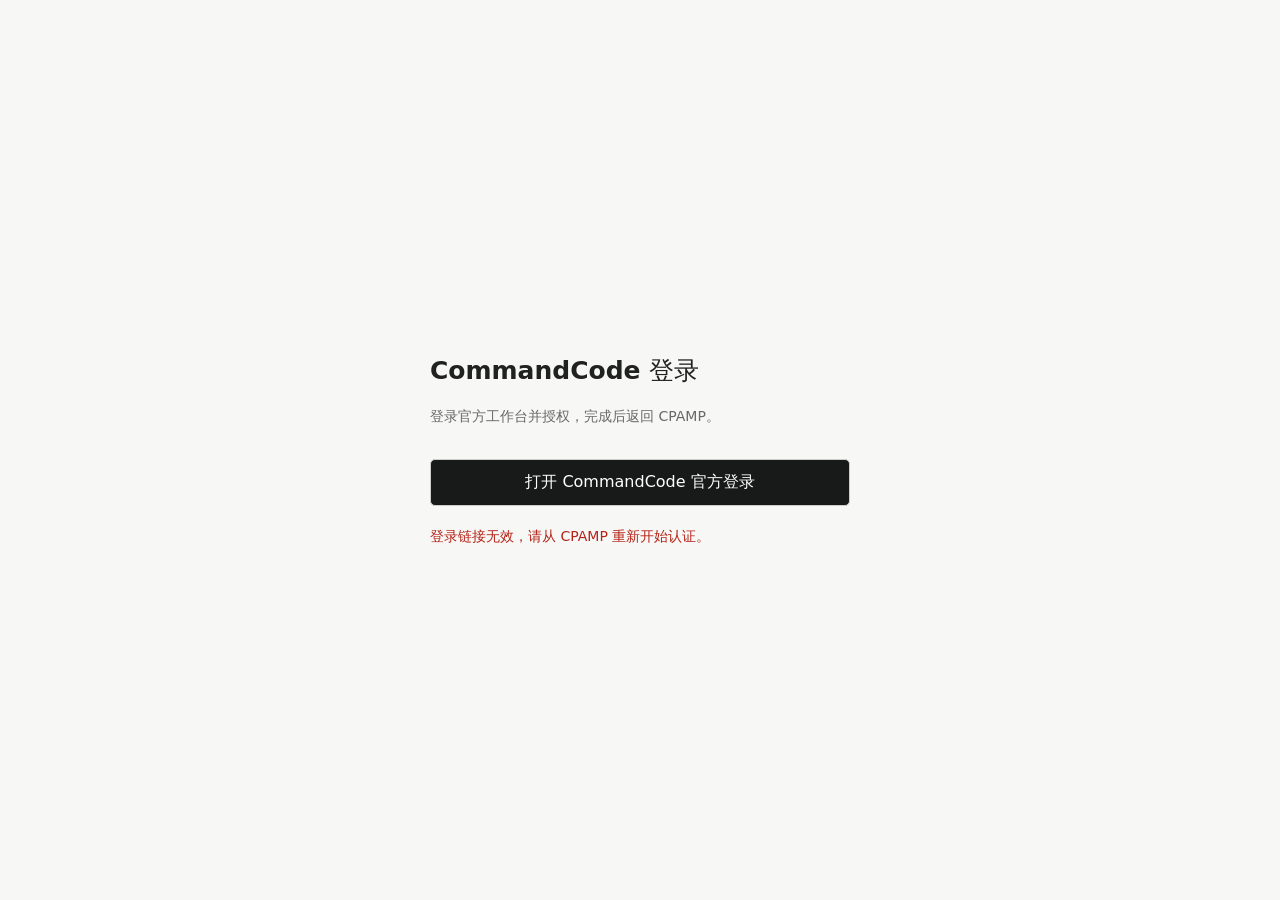
==== internal/bridge/ui/login.html @ df52b6b2 "fix: support native CommandCode authentication and quotas" ====
<!doctype html>
<html lang="zh-CN"><head><meta charset="utf-8"><meta name="viewport" content="width=device-width,initial-scale=1"><meta name="cpa-api-base" content="/v0/management/commandcodebridge"><meta name="referrer" content="no-referrer"><title>CommandCode 登录</title>
<style>
:root{color-scheme:light dark;font-family:system-ui,sans-serif}body{margin:0;min-height:100dvh;display:grid;place-items:center;background:light-dark(#f7f7f5,#131414);color:light-dark(#202121,#eaeaea)}main{width:min(420px,calc(100% - 48px));padding:36px 0}h1{font-size:25px;font-weight:550}p{color:light-dark(#686868,#aaa);line-height:1.8;font-size:14px}a{color:inherit}button{cursor:pointer}button,input,select{box-sizing:border-box;width:100%;padding:12px;font:inherit;border:1px solid light-dark(#ccc,#444);border-radius:5px;background:light-dark(#fff,#222);color:inherit}button{margin-top:16px;background:light-dark(#181919,#eee);color:light-dark(#fff,#111)}label{display:block;margin:18px 0 6px;font-size:13px}details{margin-top:28px;font-size:14px}summary{cursor:pointer}#message{margin-top:18px;overflow-wrap:anywhere}#message.error{color:light-dark(#b42318,#ff9991)}[hidden]{display:none!important}
</style></head><body><main><h1>CommandCode 登录</h1><p id="intro">登录官方工作台并授权，完成后返回 CPAMP。</p><button id="browserLogin">打开 CommandCode 官方登录</button>
<details id="manual"><summary>手动填写 Studio API key</summary><form id="keyForm"><label for="apiKey">Studio API key</label><input id="apiKey" type="password" required autocomplete="off"><div id="managementAuth" hidden><label for="authType">管理认证方式</label><select id="authType"><option value="bearer">CPA 管理密钥</option><option value="x-management-key">CPAMP 管理密钥</option></select><label for="managementKey">管理密钥</label><input id="managementKey" type="password" autocomplete="current-password"></div><button id="submitKey" type="submit">验证并完成认证</button></form></details><p id="message" role="status" aria-live="polite"></p></main>
<script>/*__CPA_AUTH__*/</script><script>
'use strict';
const params=new URLSearchParams(location.search),state=params.get('state')||'',message=document.getElementById('message');
const completed=params.get('completed')==='1';
function show(text,error=false){message.textContent=text;message.classList.toggle('error',error)}
function finish(){document.getElementById('intro').textContent='认证信息已提交，请返回 CPAMP 等待凭证保存。';document.getElementById('browserLogin').hidden=true;document.getElementById('manual').hidden=true;show('可以关闭此页面。')}
if(completed)finish();
else if(params.get('completed')==='cancelled'){document.getElementById('browserLogin').hidden=true;document.getElementById('manual').hidden=true;show('已取消授权，请返回 CPAMP 重新开始认证。',true)}
else if(!state){document.getElementById('browserLogin').disabled=true;document.getElementById('manual').hidden=true;show('登录链接无效，请从 CPAMP 重新开始认证。',true)}
else{
  if(params.get('completed')==='failed')show('认证信息验证失败或登录已失效。可手动重试，或返回 CPAMP 重新开始认证。',true);
  const saved=window.CommandCodeBridgeAuthHeaders?.()||{};
  document.getElementById('managementAuth').hidden=Object.keys(saved).length>0;
  document.getElementById('browserLogin').onclick=()=>{
    const callback=new URL(location.href);callback.pathname=callback.pathname.replace(/\/login\/?$/,'/callback');callback.search='';callback.hash='';
    const official=new URL('https://commandcode.ai/studio/auth/cli');official.searchParams.set('callback',callback.href);official.searchParams.set('state',state);official.searchParams.set('mode','redirect');location.assign(official.href);
  };
  document.getElementById('keyForm').onsubmit=async event=>{
    event.preventDefault();const submit=document.getElementById('submitKey');submit.disabled=true;
    try{
      const headers={...(window.CommandCodeBridgeAuthHeaders?.()||{}),'Content-Type':'application/json'};
      const key=document.getElementById('managementKey').value.trim();if(key){delete headers.Authorization;delete headers['X-Management-Key'];const type=document.getElementById('authType').value;headers[type==='x-management-key'?'X-Management-Key':'Authorization']=type==='x-management-key'?key:'Bearer '+key}
      const base=document.querySelector('meta[name="cpa-api-base"]').content;
      const response=await fetch(new URL(base+'/auth/complete',location.origin),{method:'POST',headers,body:JSON.stringify({state,api_key:document.getElementById('apiKey').value}),signal:AbortSignal.timeout(20000)});
      const data=await response.json();if(!response.ok){if(response.status===401||response.status===403)document.getElementById('managementAuth').hidden=false;throw new Error(data.error||'认证失败')}
      document.getElementById('apiKey').value='';document.getElementById('managementKey').value='';finish();
    }catch(error){show(error.message||'认证失败，请重试。',true)}finally{submit.disabled=false}
  };
}
</script></body></html>
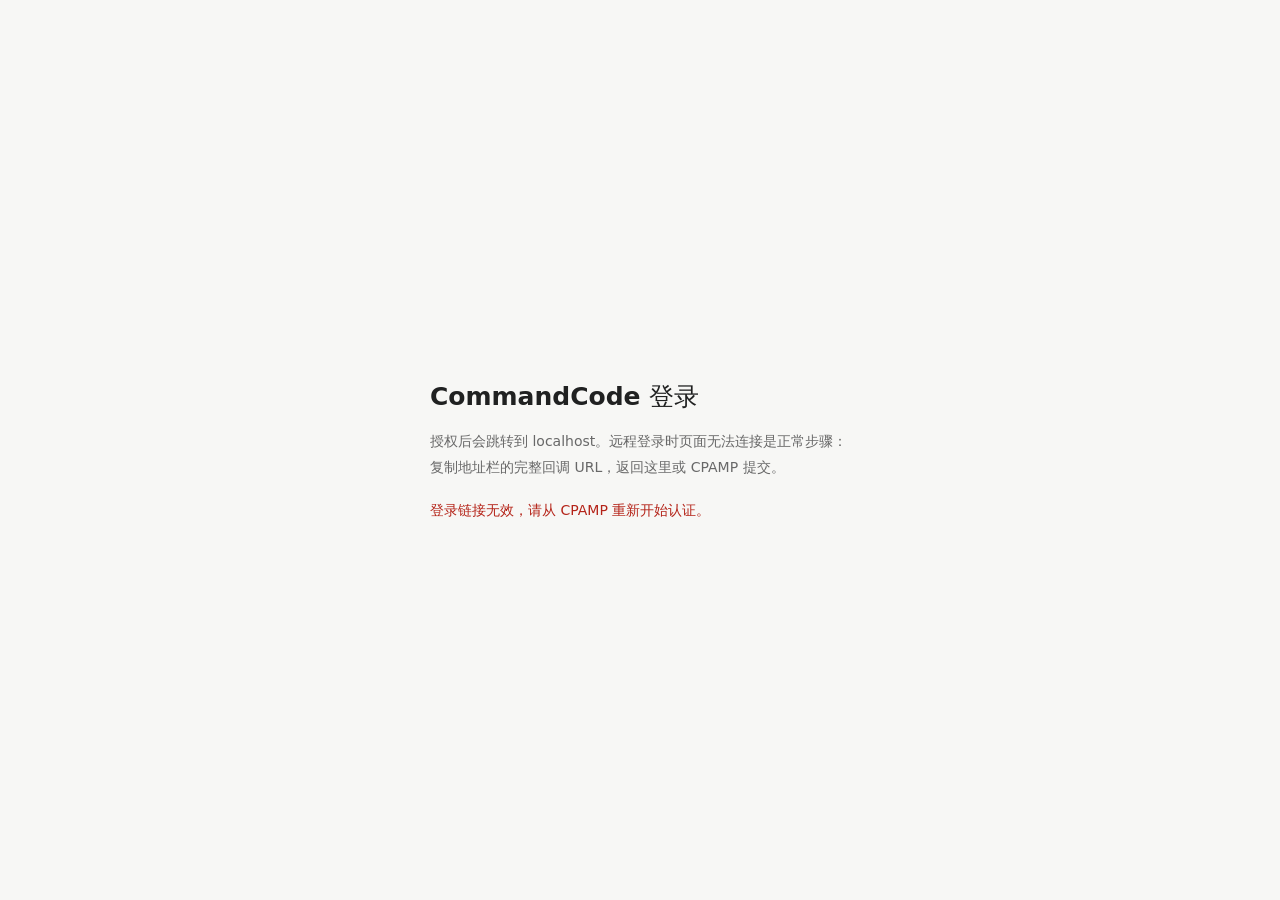
==== commit 7e139e2d: "fix: use native localhost callback handoff for remote CommandCode OAuth" ====
--- a/internal/bridge/ui/login.html
+++ b/internal/bridge/ui/login.html
@@ -2,35 +2,39 @@
 <html lang="zh-CN"><head><meta charset="utf-8"><meta name="viewport" content="width=device-width,initial-scale=1"><meta name="cpa-api-base" content="/v0/management/commandcodebridge"><meta name="referrer" content="no-referrer"><title>CommandCode 登录</title>
 <style>
 :root{color-scheme:light dark;font-family:system-ui,sans-serif}body{margin:0;min-height:100dvh;display:grid;place-items:center;background:light-dark(#f7f7f5,#131414);color:light-dark(#202121,#eaeaea)}main{width:min(420px,calc(100% - 48px));padding:36px 0}h1{font-size:25px;font-weight:550}p{color:light-dark(#686868,#aaa);line-height:1.8;font-size:14px}a{color:inherit}button{cursor:pointer}button,input,select{box-sizing:border-box;width:100%;padding:12px;font:inherit;border:1px solid light-dark(#ccc,#444);border-radius:5px;background:light-dark(#fff,#222);color:inherit}button{margin-top:16px;background:light-dark(#181919,#eee);color:light-dark(#fff,#111)}label{display:block;margin:18px 0 6px;font-size:13px}details{margin-top:28px;font-size:14px}summary{cursor:pointer}#message{margin-top:18px;overflow-wrap:anywhere}#message.error{color:light-dark(#b42318,#ff9991)}[hidden]{display:none!important}
-</style></head><body><main><h1>CommandCode 登录</h1><p id="intro">登录官方工作台并授权，完成后返回 CPAMP。</p><button id="browserLogin">打开 CommandCode 官方登录</button>
-<details id="manual"><summary>手动填写 Studio API key</summary><form id="keyForm"><label for="apiKey">Studio API key</label><input id="apiKey" type="password" required autocomplete="off"><div id="managementAuth" hidden><label for="authType">管理认证方式</label><select id="authType"><option value="bearer">CPA 管理密钥</option><option value="x-management-key">CPAMP 管理密钥</option></select><label for="managementKey">管理密钥</label><input id="managementKey" type="password" autocomplete="current-password"></div><button id="submitKey" type="submit">验证并完成认证</button></form></details><p id="message" role="status" aria-live="polite"></p></main>
+</style></head><body><main><h1>CommandCode 登录</h1><p id="intro">授权后会跳转到 localhost。远程登录时页面无法连接是正常步骤：复制地址栏的完整回调 URL，返回这里或 CPAMP 提交。</p><button id="browserLogin">打开 CommandCode 官方登录</button>
+<form id="callbackForm"><label for="callbackUrl">完整 localhost 回调 URL</label><input id="callbackUrl" type="password" required autocomplete="off"><button id="submitCallback" type="submit">提交回调 URL</button></form>
+<div id="managementAuth" hidden><label for="authType">管理认证方式</label><select id="authType"><option value="bearer">CPA 管理密钥</option><option value="x-management-key">CPAMP 管理密钥</option></select><label for="managementKey">管理密钥</label><input id="managementKey" type="password" autocomplete="current-password"></div>
+<details id="manual"><summary>手动填写 Studio API key</summary><form id="keyForm"><label for="apiKey">Studio API key</label><input id="apiKey" type="password" required autocomplete="off"><button id="submitKey" type="submit">验证并完成认证</button></form></details><p id="message" role="status" aria-live="polite"></p></main>
 <script>/*__CPA_AUTH__*/</script><script>
 'use strict';
 const params=new URLSearchParams(location.search),state=params.get('state')||'',message=document.getElementById('message');
 const completed=params.get('completed')==='1';
 function show(text,error=false){message.textContent=text;message.classList.toggle('error',error)}
-function finish(){document.getElementById('intro').textContent='认证信息已提交，请返回 CPAMP 等待凭证保存。';document.getElementById('browserLogin').hidden=true;document.getElementById('manual').hidden=true;show('可以关闭此页面。')}
+function hideForms(){for(const id of ['browserLogin','callbackForm','managementAuth','manual'])document.getElementById(id).hidden=true}
+function finish(){document.getElementById('intro').textContent='认证信息已提交，请返回 CPAMP 等待凭证保存。';hideForms();show('可以关闭此页面。')}
 if(completed)finish();
-else if(params.get('completed')==='cancelled'){document.getElementById('browserLogin').hidden=true;document.getElementById('manual').hidden=true;show('已取消授权，请返回 CPAMP 重新开始认证。',true)}
-else if(!state){document.getElementById('browserLogin').disabled=true;document.getElementById('manual').hidden=true;show('登录链接无效，请从 CPAMP 重新开始认证。',true)}
+else if(params.get('completed')==='cancelled'){hideForms();show('已取消授权，请返回 CPAMP 重新开始认证。',true)}
+else if(!state){hideForms();show('登录链接无效，请从 CPAMP 重新开始认证。',true)}
 else{
   if(params.get('completed')==='failed')show('认证信息验证失败或登录已失效。可手动重试，或返回 CPAMP 重新开始认证。',true);
   const saved=window.CommandCodeBridgeAuthHeaders?.()||{};
   document.getElementById('managementAuth').hidden=Object.keys(saved).length>0;
   document.getElementById('browserLogin').onclick=()=>{
-    const callback=new URL(location.href);callback.pathname=callback.pathname.replace(/\/login\/?$/,'/callback');callback.search='';callback.hash='';
-    const official=new URL('https://commandcode.ai/studio/auth/cli');official.searchParams.set('callback',callback.href);official.searchParams.set('state',state);official.searchParams.set('mode','redirect');location.assign(official.href);
+    const official=new URL('https://commandcode.ai/studio/auth/cli');official.searchParams.set('callback','__LOCALHOST_CALLBACK__');official.searchParams.set('state',state);official.searchParams.set('mode','redirect');window.open(official.href,'_blank','noopener,noreferrer');
   };
-  document.getElementById('keyForm').onsubmit=async event=>{
-    event.preventDefault();const submit=document.getElementById('submitKey');submit.disabled=true;
+  async function submitLogin(event,route,body,button){
+    event.preventDefault();const submit=document.getElementById(button);submit.disabled=true;
     try{
       const headers={...(window.CommandCodeBridgeAuthHeaders?.()||{}),'Content-Type':'application/json'};
       const key=document.getElementById('managementKey').value.trim();if(key){delete headers.Authorization;delete headers['X-Management-Key'];const type=document.getElementById('authType').value;headers[type==='x-management-key'?'X-Management-Key':'Authorization']=type==='x-management-key'?key:'Bearer '+key}
       const base=document.querySelector('meta[name="cpa-api-base"]').content;
-      const response=await fetch(new URL(base+'/auth/complete',location.origin),{method:'POST',headers,body:JSON.stringify({state,api_key:document.getElementById('apiKey').value}),signal:AbortSignal.timeout(20000)});
+      const response=await fetch(new URL(base+'/auth/'+route,location.origin),{method:'POST',headers,body:JSON.stringify({state,...body}),signal:AbortSignal.timeout(20000)});
       const data=await response.json();if(!response.ok){if(response.status===401||response.status===403)document.getElementById('managementAuth').hidden=false;throw new Error(data.error||'认证失败')}
-      document.getElementById('apiKey').value='';document.getElementById('managementKey').value='';finish();
+      document.getElementById('apiKey').value='';document.getElementById('callbackUrl').value='';document.getElementById('managementKey').value='';finish();
     }catch(error){show(error.message||'认证失败，请重试。',true)}finally{submit.disabled=false}
-  };
+  }
+  document.getElementById('keyForm').onsubmit=event=>submitLogin(event,'complete',{api_key:document.getElementById('apiKey').value},'submitKey');
+  document.getElementById('callbackForm').onsubmit=event=>submitLogin(event,'callback',{redirect_url:document.getElementById('callbackUrl').value},'submitCallback');
 }
 </script></body></html>
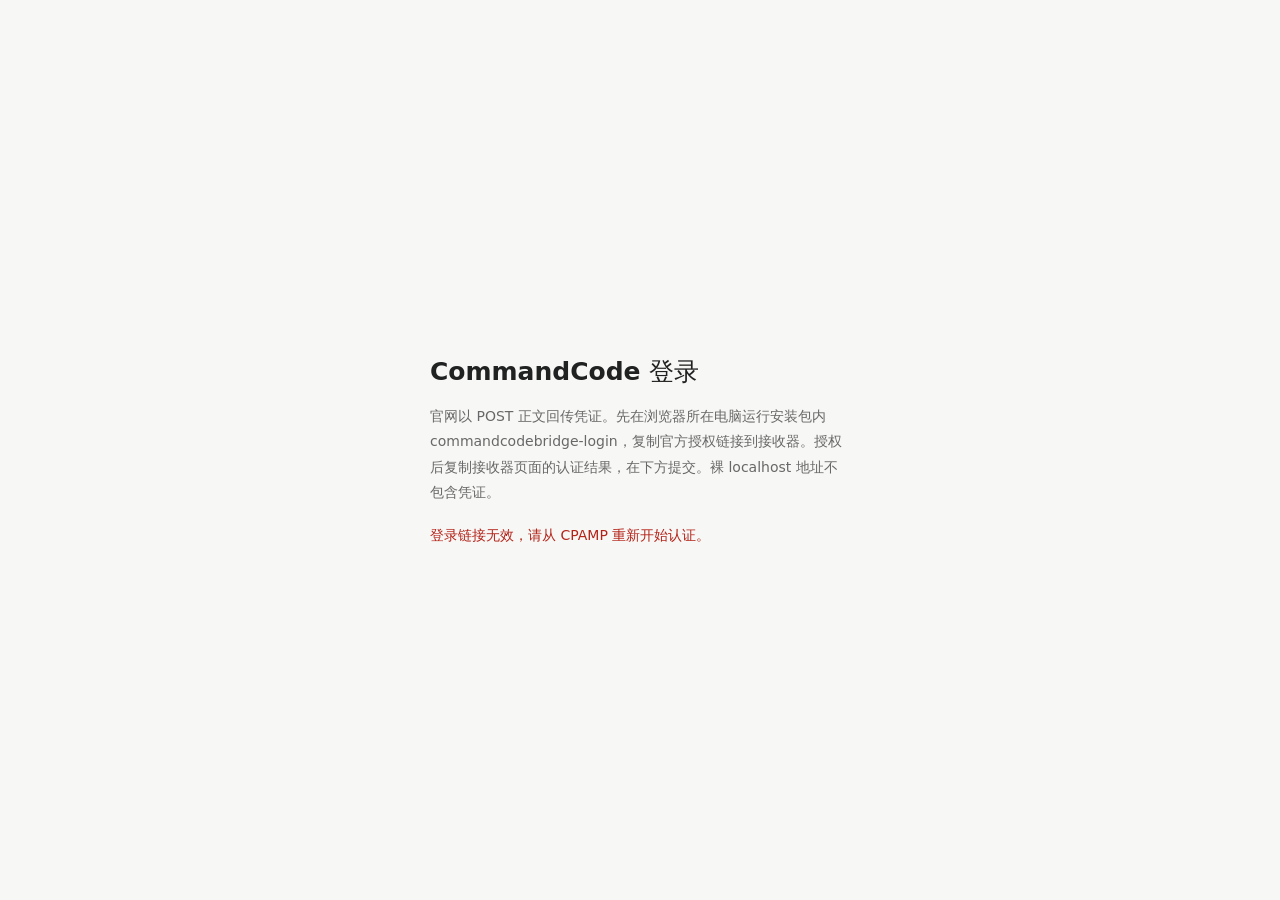
==== commit 444b1a07: "fix: receive official CommandCode POST callbacks and verify served CPAMP panel" ====
--- a/internal/bridge/ui/login.html
+++ b/internal/bridge/ui/login.html
@@ -2,8 +2,8 @@
 <html lang="zh-CN"><head><meta charset="utf-8"><meta name="viewport" content="width=device-width,initial-scale=1"><meta name="cpa-api-base" content="/v0/management/commandcodebridge"><meta name="referrer" content="no-referrer"><title>CommandCode 登录</title>
 <style>
 :root{color-scheme:light dark;font-family:system-ui,sans-serif}body{margin:0;min-height:100dvh;display:grid;place-items:center;background:light-dark(#f7f7f5,#131414);color:light-dark(#202121,#eaeaea)}main{width:min(420px,calc(100% - 48px));padding:36px 0}h1{font-size:25px;font-weight:550}p{color:light-dark(#686868,#aaa);line-height:1.8;font-size:14px}a{color:inherit}button{cursor:pointer}button,input,select{box-sizing:border-box;width:100%;padding:12px;font:inherit;border:1px solid light-dark(#ccc,#444);border-radius:5px;background:light-dark(#fff,#222);color:inherit}button{margin-top:16px;background:light-dark(#181919,#eee);color:light-dark(#fff,#111)}label{display:block;margin:18px 0 6px;font-size:13px}details{margin-top:28px;font-size:14px}summary{cursor:pointer}#message{margin-top:18px;overflow-wrap:anywhere}#message.error{color:light-dark(#b42318,#ff9991)}[hidden]{display:none!important}
-</style></head><body><main><h1>CommandCode 登录</h1><p id="intro">授权后会跳转到 localhost。远程登录时页面无法连接是正常步骤：复制地址栏的完整回调 URL，返回这里或 CPAMP 提交。</p><button id="browserLogin">打开 CommandCode 官方登录</button>
-<form id="callbackForm"><label for="callbackUrl">完整 localhost 回调 URL</label><input id="callbackUrl" type="password" required autocomplete="off"><button id="submitCallback" type="submit">提交回调 URL</button></form>
+</style></head><body><main><h1>CommandCode 登录</h1><p id="intro">官网以 POST 正文回传凭证。先在浏览器所在电脑运行安装包内 commandcodebridge-login，复制官方授权链接到接收器。授权后复制接收器页面的认证结果，在下方提交。裸 localhost 地址不包含凭证。</p><button id="browserLogin">复制官方授权链接</button>
+<form id="callbackForm"><label for="callbackUrl">本地接收器的认证结果</label><input id="callbackUrl" type="password" required autocomplete="off"><button id="submitCallback" type="submit">提交认证结果</button></form>
 <div id="managementAuth" hidden><label for="authType">管理认证方式</label><select id="authType"><option value="bearer">CPA 管理密钥</option><option value="x-management-key">CPAMP 管理密钥</option></select><label for="managementKey">管理密钥</label><input id="managementKey" type="password" autocomplete="current-password"></div>
 <details id="manual"><summary>手动填写 Studio API key</summary><form id="keyForm"><label for="apiKey">Studio API key</label><input id="apiKey" type="password" required autocomplete="off"><button id="submitKey" type="submit">验证并完成认证</button></form></details><p id="message" role="status" aria-live="polite"></p></main>
 <script>/*__CPA_AUTH__*/</script><script>
@@ -20,8 +20,8 @@
   if(params.get('completed')==='failed')show('认证信息验证失败或登录已失效。可手动重试，或返回 CPAMP 重新开始认证。',true);
   const saved=window.CommandCodeBridgeAuthHeaders?.()||{};
   document.getElementById('managementAuth').hidden=Object.keys(saved).length>0;
-  document.getElementById('browserLogin').onclick=()=>{
-    const official=new URL('https://commandcode.ai/studio/auth/cli');official.searchParams.set('callback','__LOCALHOST_CALLBACK__');official.searchParams.set('state',state);official.searchParams.set('mode','redirect');window.open(official.href,'_blank','noopener,noreferrer');
+  document.getElementById('browserLogin').onclick=async()=>{
+    const official=new URL('https://commandcode.ai/studio/auth/cli');official.searchParams.set('callback','__LOCALHOST_CALLBACK__');official.searchParams.set('state',state);official.searchParams.set('mode','redirect');try{await navigator.clipboard.writeText(official.href);show('已复制，请粘贴到本地接收器。')}catch{show('复制失败，请从 CPAMP 复制授权链接。',true)}
   };
   async function submitLogin(event,route,body,button){
     event.preventDefault();const submit=document.getElementById(button);submit.disabled=true;
